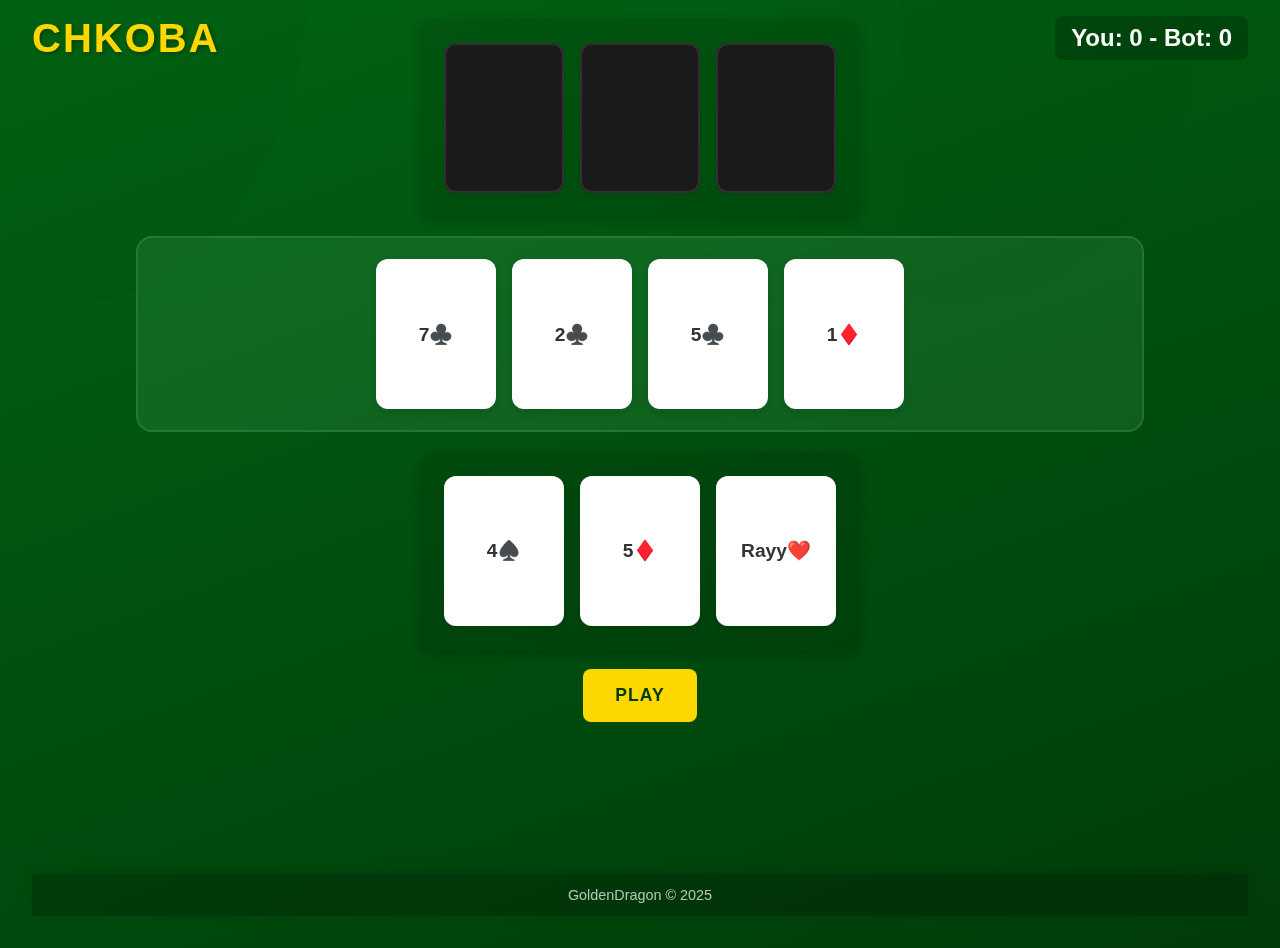
==== public/Chkoba/chkoba.html @ b2d5ffc8 "Add files via upload" ====
<!DOCTYPE html>
<html lang="en">
<head>
  <meta charset="UTF-8">
  <meta name="viewport" content="width=device-width, initial-scale=1.0">
  <title>Chkoba Game</title>
  <link rel="stylesheet" href="chkoba.css">
</head>
<body>
  <h1>CHKOBA</h1>
  <h2 id="score">Score Board</h2>

  <div id="opponent">
  </div>

  <div id="table">
  </div>
  
  <div id="your-hand"></div>
  <button id="play" type="button">Play</button>
  <footer>GoldenDragon © 2025</footer>
</body>
<script src="chkoba.js" type="module"></script>
<script type="module" src="engine.js"></script>
<script src="cards.js" type="module"></script>
<script src="game_logic.js" type="module"></script>
</html>
---- public/Chkoba/chkoba.css ----
body {
  font-family: 'Segoe UI', sans-serif;
  display: flex;
  flex-direction: column;
  align-items: center;
  min-height: 100vh;
  margin: 0;
  padding: 0.5rem;
  padding-bottom: 2rem;
  background: linear-gradient(160deg, #006412 0%, #003c0a 100%);
  color: #fff;
  position: relative;
}

body::after {
  content: '';
  position: fixed;
  top: 0;
  left: 0;
  right: 0;
  bottom: 0;
  background: url('data:image/svg+xml,<svg viewBox="0 0 200 200" xmlns="http://www.w3.org/2000/svg"><path fill="%23004d0d" d="M44.6,-58.3C56.8,-48.3,64.3,-33.3,67.1,-17.4C69.8,-1.5,67.8,15.3,61.8,30.2C55.7,45.1,45.6,58.1,32.9,63.8C20.1,69.5,4.7,67.9,-10.3,64.2C-25.3,60.5,-39.8,54.7,-52.1,45.6C-64.3,36.5,-74.2,24.1,-76.5,10.3C-78.8,-3.6,-73.5,-18.8,-64.8,-31.6C-56.1,-44.4,-44,-54.8,-30.3,-64.1C-16.6,-73.3,-1.3,-81.4,13.1,-77.9C27.5,-74.4,32.4,-68.3,44.6,-58.3Z"/></svg>');
  opacity: 0.1;
  pointer-events: none;
  z-index: -1;
}

h1 {
  font-size: 2.5rem;
  text-shadow: 2px 2px 4px rgba(0, 0, 0, 0.3);
  letter-spacing: 2px;
  position: absolute;
  left: 2rem;
  top: 1rem;
  color: #ffd700;
  margin: 0;
}

#score {
  position: absolute;
  right: 2rem;
  top: 1rem;
  font-size: 1.5rem;
  padding: 0.5rem 1rem;
  background: rgba(0, 0, 0, 0.2);
  border-radius: 8px;
  margin: 0;
}

#opponent, #your-hand {
  display: flex;
  gap: 1rem;
  padding: 1.5rem;
  background: rgba(0, 0, 0, 0.1);
  border-radius: 12px;
  margin: 0.2rem 0;
  box-shadow: 0 4px 12px rgba(0, 0, 0, 0.2);
}

#table {
  width: 80%;
  min-height: 200px;
  margin: 1rem 0;
  padding: 1rem;
  background: rgba(152, 255, 188, 0.1);
  border: 2px solid rgba(255, 255, 255, 0.1);
  border-radius: 16px;
  backdrop-filter: blur(4px);
  display: flex;
  flex-wrap: wrap;
  gap: 1rem;
  justify-content: center;
  align-items: center;
  transition: all 0.3s ease;
}

.card {
  width: 130px;
  height: 160px;
  background: #fff;
  border-radius: 12px;
  display: flex;
  align-items: center;
  justify-content: center;
  font-size: 1.2rem;
  font-weight: 600;
  color: #333;
  cursor: pointer;
  transition: all 0.2s ease;
  box-shadow: 0 4px 8px rgba(0, 0, 0, 0.1);
  position: relative;
  overflow: hidden;
  min-width: 90px;
  white-space: nowrap;
  text-overflow: ellipsis;
}

.card::before {
  content: '';
  position: absolute;
  top: 0;
  left: 0;
  right: 0;
  bottom: 0;
  border: 2px solid rgba(255, 255, 255, 0.1);
  border-radius: 12px;
}

.hidden-card {
  background: #1a1a1a;
  color: transparent;
}

.selected {
  transform: translateY(-20px) scale(1.05);
  box-shadow: 0 8px 20px rgba(255, 223, 0, 0.5);
  border: 2px solid #ffdf00;
  z-index: 10;
  animation: glow 1.5s ease-in-out infinite alternate;
}

@keyframes glow {
  from {
    box-shadow: 0 0 10px rgba(255, 223, 0, 0.4);
  }
  to {
    box-shadow: 0 0 20px rgba(255, 223, 0, 0.6);
  }
}

#play {
  background: #ffd700;
  color: #003c0a;
  padding: 1rem 2rem;
  border: none;
  border-radius: 8px;
  font-size: 1.1rem;
  font-weight: 600;
  cursor: pointer;
  transition: all 0.3s ease;
  text-transform: uppercase;
  letter-spacing: 1px;
  margin-top: 0.2rem;
}

#play:hover {
  background: #ffdf00;
  transform: translateY(-2px);
  box-shadow: 0 6px 16px rgba(255, 215, 0, 0.3);
}

footer {
  width: 100%;
  font-size: 0.9rem;
  color: rgba(255, 255, 255, 0.7);
  text-align: center;
  background: rgba(0, 0, 0, 0.2);
  margin-top: auto;
  padding: 0.8rem 0;
  box-shadow: 0 -4px 12px rgba(0, 0, 0, 0.1);
}

/* Desktop Optimization */
@media (min-width: 769px) {
  body {
    padding: 1rem 2rem 2rem;
  }

  #table {
    min-height: 160px;
    margin: 1rem 0;
  }

  .card {
    width: 120px;
    height: 150px;
  }

  #play {
    margin-top: 1rem;
    margin-bottom: 1rem;
  }
}

/* Mobile Optimization */
@media (max-width: 768px) {
  body {
    padding: 1rem;
    padding-top: 1rem;
    padding-bottom: 2rem;
  }

  h1, #score {
    position: fixed;
    z-index: 1001;
    margin: 0;
  }

  h1 {
    font-size: 1.5rem !important;
    top: 0.5rem;
    left: 50%;
    transform: translateX(-50%);
    width: max-content;
  }

  #score {
    font-size: 1rem !important;
    top: 0.5rem;
    right: 0.5rem;
    padding: 0.3rem 0.8rem;
  }

  #opponent {
    margin-top: 2.5rem;
  }

  .card {
    width: 80px;
    height: 120px;
    font-size: 1rem;
    min-width: 70px;
  }

  #table {
    width: 95%;
    padding: 1rem;
    min-height: 140px;
    margin: 1rem 0;
  }

  #play {
    width: 40%;
    padding: 0.8rem;
    font-size: 1rem;
    margin-top: 0.5rem;
  }

  footer {
    font-size: 0.8rem;
    margin-top: 1.5rem; 
    padding: 0.6rem 0;
  }

  body::before {
    content: '';
    position: fixed;
    top: 0;
    left: 0;
    right: 0;
    height: 3rem;
    background: linear-gradient(160deg, #00400a 0%, #002907 100%);
    z-index: 1000;
    box-shadow: 0 2px 8px rgba(0,0,0,0.2);
  }
}
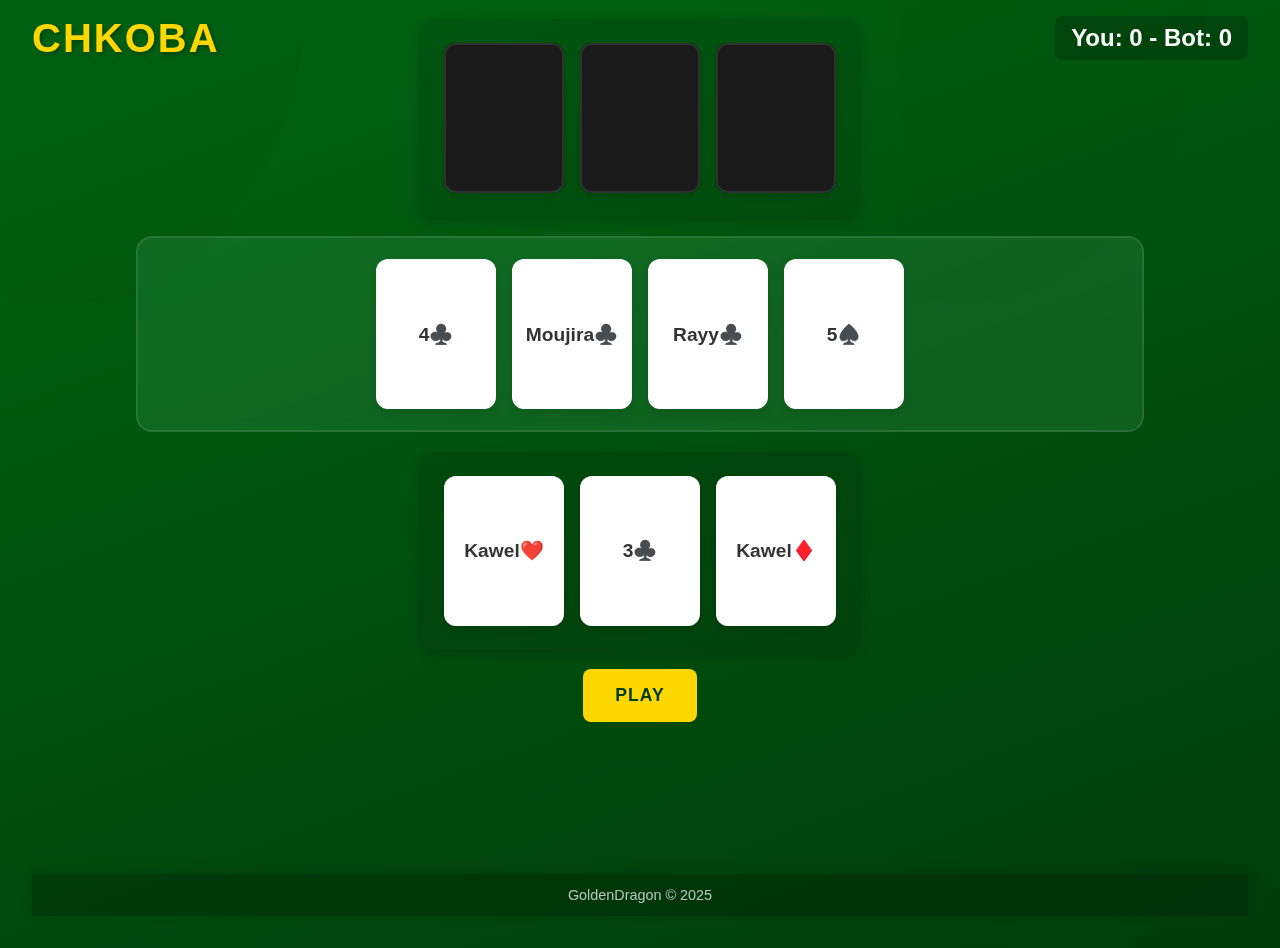
==== commit 65d6dde0: "Update chkoba.html" ====
--- a/public/Chkoba/chkoba.html
+++ b/public/Chkoba/chkoba.html
@@ -6,6 +6,15 @@
   <title>Chkoba Game</title>
   <link rel="stylesheet" href="chkoba.css">
 </head>
+  <!-- Google tag (gtag.js) -->
+<script async src="https://www.googletagmanager.com/gtag/js?id=G-3B5Q4ELQB8"></script>
+<script>
+  window.dataLayer = window.dataLayer || [];
+  function gtag(){dataLayer.push(arguments);}
+  gtag('js', new Date());
+
+  gtag('config', 'G-3B5Q4ELQB8');
+</script>
 <body>
   <h1>CHKOBA</h1>
   <h2 id="score">Score Board</h2>
